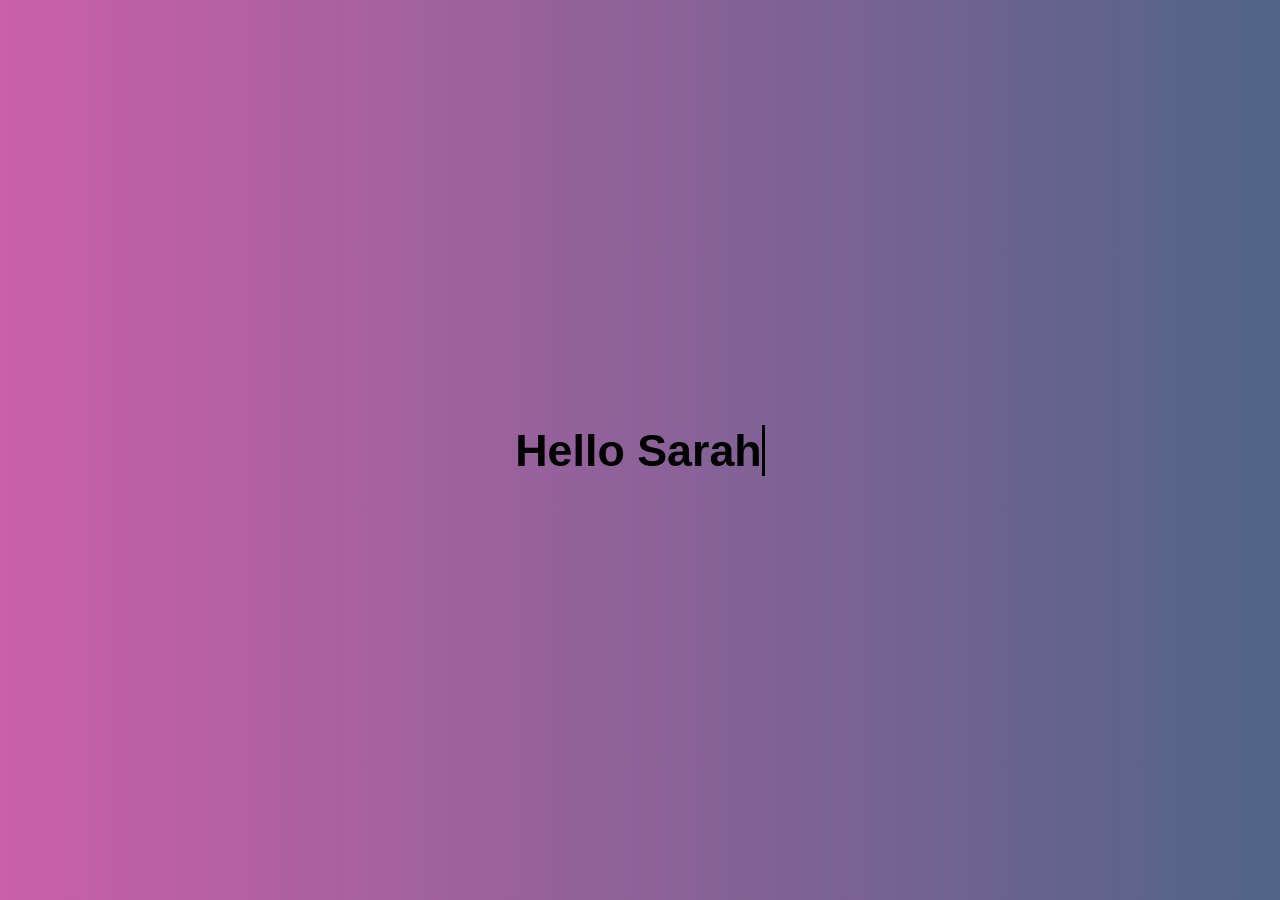
==== index.html @ d6d08c78 "Initial commit test" ====
<!DOCTYPE html>
<html lang="en">
<head>
  <meta charset="UTF-8" />
  <meta name="viewport" content="width=device-width, initial-scale=1.0"/>
  <title>Happy Birthday Sarah!</title>
  <link rel="stylesheet" href="style.css" />
</head>
<body>
  <canvas id="confetti-canvas"></canvas>

  <div class="container">
    <h1 id="typing-text"></h1>
    <button id="reveal-button" style="display:none;">Inga Press Panavum!</button>
  </div>

  <script src="confetti.js"></script>
  <script src="script.js"></script>
</body>
</html>
---- style.css ----
* {
  margin: 0;
  padding: 0;
  box-sizing: border-box;
}

body {
  background: linear-gradient(to right, #ca5faa, #506488);
  font-family: 'Segoe UI', sans-serif;
  overflow: hidden;
  height: 100vh;
}

canvas {
  position: fixed;
  top: 0;
  left: 0;
  z-index: 0;
}

.container {
  position: relative;
  z-index: 10;
  height: 100vh;
  display: flex;
  flex-direction: column;
  justify-content: center;
  align-items: center;
  text-align: center;
}

#typing-text {
  font-size: 2.8em;
  font-weight: bold;
  white-space: nowrap;
  overflow: hidden;
  border-right: 3px solid black;
  max-width: 90%;
}

button {
  margin-top: 30px;
  padding: 12px 25px;
  font-size: 1.1em;
  border: none;
  border-radius: 8px;
  background-color: #ff8a65;
  color: white;
  cursor: pointer;
  transition: background 0.3s;
}

button:hover {
  background-color: #ff7043;
}

.fake-button {
  position: absolute;
  padding: 12px 25px;
  font-size: 1.1em;
  font-weight: 600;
  border: none;
  border-radius: 8px;
  background-color: #f06292;
  color: white;
  cursor: pointer;
  box-shadow: 0 4px 15px rgba(0, 0, 0, 0.2);
  transition: transform 0.2s ease, background-color 0.3s ease;
  animation: bounce 0.6s ease;
}

.fake-button:hover {
  background-color: #ec407a;
  transform: scale(1.05);
}

@keyframes bounce {
  0%   { transform: scale(0.8); opacity: 0; }
  100% { transform: scale(1); opacity: 1; }
}
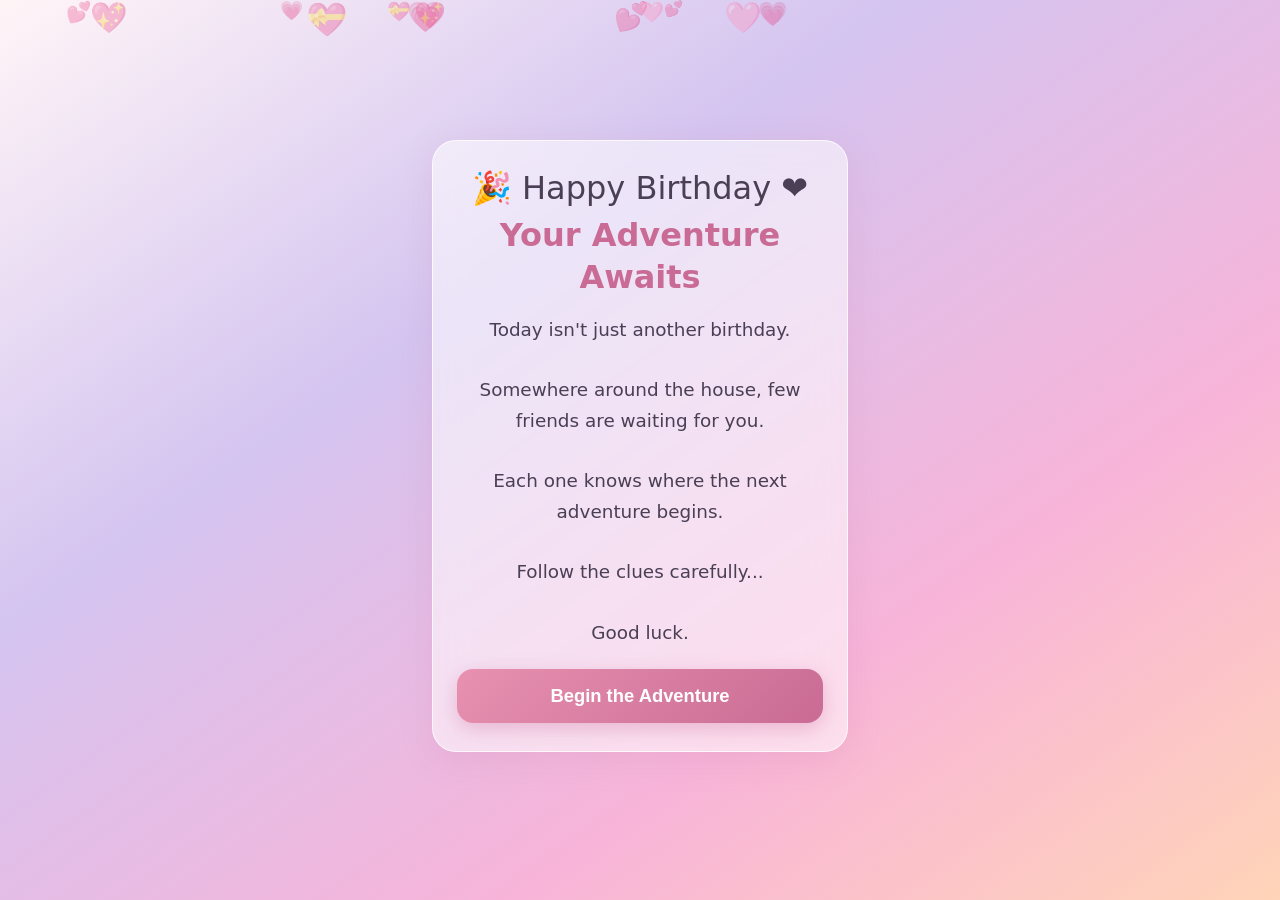
==== commit 6b5e54a1: "2026 version" ====
--- a/index.html
+++ b/index.html
@@ -2,19 +2,29 @@
 <html lang="en">
 <head>
   <meta charset="UTF-8" />
-  <meta name="viewport" content="width=device-width, initial-scale=1.0"/>
-  <title>Happy Birthday Sarah!</title>
+  <meta name="viewport" content="width=device-width, initial-scale=1.0, viewport-fit=cover" />
+  <title>Happy Birthday — Treasure Hunt</title>
   <link rel="stylesheet" href="style.css" />
 </head>
 <body>
+  <div class="hearts-bg" aria-hidden="true"></div>
   <canvas id="confetti-canvas"></canvas>
 
-  <div class="container">
-    <h1 id="typing-text"></h1>
-    <button id="reveal-button" style="display:none;">Inga Press Panavum!</button>
-  </div>
+  <main class="page start-page">
+    <div class="card">
+      <p class="start-emoji">🎉 Happy Birthday ❤️</p>
+      <h1 class="title">Your Adventure Awaits</h1>
+      <p class="subtitle">
+        Today isn't just another birthday.<br /><br />
+        Somewhere around the house, few friends are waiting for you.<br /><br />
+        Each one knows where the next adventure begins.<br /><br />
+        Follow the clues carefully...<br /><br />
+        Good luck.
+      </p>
+      <button id="start-btn" class="btn btn-primary">Begin the Adventure</button>
+    </div>
+  </main>
 
-  <script src="confetti.js"></script>
   <script src="script.js"></script>
 </body>
 </html>
--- a/style.css
+++ b/style.css
@@ -1,80 +1,487 @@
-* {
+*,
+*::before,
+*::after {
   margin: 0;
   padding: 0;
   box-sizing: border-box;
 }
 
+:root {
+  --pink: #f8b4d9;
+  --lavender: #d4c4f0;
+  --mint: #b8e8d4;
+  --peach: #ffd4b8;
+  --cream: #fff5f7;
+  --rose: #e891b0;
+  --deep-rose: #c96b94;
+  --text: #4a3f55;
+  --glass: rgba(255, 255, 255, 0.55);
+  --glass-border: rgba(255, 255, 255, 0.75);
+  --shadow: 0 8px 32px rgba(200, 120, 160, 0.18);
+}
+
+html {
+  font-size: 16px;
+  -webkit-tap-highlight-color: transparent;
+}
+
 body {
-  background: linear-gradient(to right, #ca5faa, #506488);
-  font-family: 'Segoe UI', sans-serif;
+  min-height: 100dvh;
+  font-family: "Segoe UI", system-ui, -apple-system, sans-serif;
+  color: var(--text);
+  background: linear-gradient(145deg, var(--cream) 0%, var(--lavender) 35%, var(--pink) 70%, var(--peach) 100%);
+  overflow-x: hidden;
+  overflow-y: auto;
+}
+
+body.page-exit {
+  opacity: 0;
+  transform: scale(0.98);
+  transition: opacity 0.35s ease, transform 0.35s ease;
+}
+
+body.page-enter {
+  animation: pageEnter 0.6s ease forwards;
+}
+
+@keyframes pageEnter {
+  from {
+    opacity: 0;
+    transform: translateY(12px);
+  }
+  to {
+    opacity: 1;
+    transform: translateY(0);
+  }
+}
+
+/* Floating hearts */
+.hearts-bg {
+  position: fixed;
+  inset: 0;
+  pointer-events: none;
+  z-index: 0;
   overflow: hidden;
-  height: 100vh;
-}
-
-canvas {
+}
+
+.heart {
+  position: absolute;
+  font-size: 1.2rem;
+  opacity: 0.35;
+  animation: floatHeart linear infinite;
+}
+
+@keyframes floatHeart {
+  0% {
+    transform: translateY(110vh) rotate(0deg);
+    opacity: 0;
+  }
+  10% {
+    opacity: 0.35;
+  }
+  90% {
+    opacity: 0.35;
+  }
+  100% {
+    transform: translateY(-10vh) rotate(360deg);
+    opacity: 0;
+  }
+}
+
+/* Confetti canvas */
+#confetti-canvas {
+  position: fixed;
+  inset: 0;
+  z-index: 100;
+  pointer-events: none;
+  display: none;
+}
+
+/* Layout */
+.page {
+  position: relative;
+  z-index: 1;
+  min-height: 100dvh;
+  display: flex;
+  flex-direction: column;
+  align-items: center;
+  justify-content: center;
+  padding: 1rem 1.25rem 1.5rem;
+  max-width: 480px;
+  margin: 0 auto;
+}
+
+/* Progress bar */
+.progress-wrap {
   position: fixed;
   top: 0;
   left: 0;
-  z-index: 0;
-}
-
-.container {
-  position: relative;
-  z-index: 10;
-  height: 100vh;
+  right: 0;
+  z-index: 50;
+  padding: 0.75rem 1.25rem;
+  background: rgba(255, 255, 255, 0.35);
+  backdrop-filter: blur(8px);
+  -webkit-backdrop-filter: blur(8px);
+}
+
+.progress-label {
   display: flex;
-  flex-direction: column;
-  justify-content: center;
-  align-items: center;
-  text-align: center;
-}
-
-#typing-text {
-  font-size: 2.8em;
-  font-weight: bold;
-  white-space: nowrap;
+  justify-content: space-between;
+  font-size: 0.75rem;
+  font-weight: 600;
+  color: var(--deep-rose);
+  margin-bottom: 0.35rem;
+  letter-spacing: 0.03em;
+}
+
+.progress-track {
+  height: 8px;
+  background: rgba(255, 255, 255, 0.6);
+  border-radius: 999px;
   overflow: hidden;
-  border-right: 3px solid black;
-  max-width: 90%;
-}
-
-button {
-  margin-top: 30px;
-  padding: 12px 25px;
-  font-size: 1.1em;
-  border: none;
-  border-radius: 8px;
-  background-color: #ff8a65;
-  color: white;
-  cursor: pointer;
-  transition: background 0.3s;
-}
-
-button:hover {
-  background-color: #ff7043;
-}
-
-.fake-button {
-  position: absolute;
-  padding: 12px 25px;
-  font-size: 1.1em;
+  box-shadow: inset 0 1px 3px rgba(0, 0, 0, 0.06);
+}
+
+.progress-fill {
+  height: 100%;
+  background: linear-gradient(90deg, var(--rose), var(--lavender));
+  border-radius: 999px;
+  width: 0%;
+  transition: width 0.8s cubic-bezier(0.4, 0, 0.2, 1);
+}
+
+.page.has-progress {
+  padding-top: 4rem;
+}
+
+/* Glass card */
+.card {
+  width: 100%;
+  background: var(--glass);
+  backdrop-filter: blur(16px);
+  -webkit-backdrop-filter: blur(16px);
+  border: 1.5px solid var(--glass-border);
+  border-radius: 24px;
+  padding: 1.75rem 1.5rem;
+  box-shadow: var(--shadow);
+  animation: cardFadeIn 0.7s ease 0.15s both;
+}
+
+@keyframes cardFadeIn {
+  from {
+    opacity: 0;
+    transform: translateY(20px);
+  }
+  to {
+    opacity: 1;
+    transform: translateY(0);
+  }
+}
+
+/* Typography */
+.title {
+  font-size: clamp(1.6rem, 6vw, 2rem);
+  font-weight: 700;
+  text-align: center;
+  color: var(--deep-rose);
+  line-height: 1.3;
+  margin-bottom: 1rem;
+}
+
+.subtitle {
+  font-size: clamp(1rem, 4vw, 1.15rem);
+  text-align: center;
+  line-height: 1.65;
+  color: var(--text);
+  margin-bottom: 1.25rem;
+}
+
+.story-text {
+  font-size: clamp(0.95rem, 3.8vw, 1.05rem);
+  line-height: 1.7;
+  color: var(--text);
+  margin-bottom: 1.25rem;
+  min-height: 4.5em;
+  white-space: pre-line;
+}
+
+.story-text.typing::after {
+  content: "|";
+  animation: blink 0.7s step-end infinite;
+  color: var(--rose);
+}
+
+@keyframes blink {
+  50% {
+    opacity: 0;
+  }
+}
+
+.riddle-label {
+  font-size: 0.8rem;
+  font-weight: 700;
+  text-transform: uppercase;
+  letter-spacing: 0.08em;
+  color: var(--rose);
+  margin-bottom: 0.5rem;
+}
+
+.riddle-text {
+  font-size: clamp(1rem, 4.2vw, 1.15rem);
+  font-style: italic;
+  line-height: 1.65;
+  color: var(--text);
+  margin-bottom: 1.25rem;
+  padding: 0.85rem 1rem;
+  background: rgba(255, 255, 255, 0.45);
+  border-radius: 16px;
+  border-left: 3px solid var(--rose);
+}
+
+/* Form */
+.input-group {
+  margin-bottom: 1rem;
+}
+
+.answer-input {
+  width: 100%;
+  padding: 1rem 1.15rem;
+  font-size: 1.1rem;
+  border: 2px solid rgba(233, 145, 176, 0.35);
+  border-radius: 16px;
+  background: rgba(255, 255, 255, 0.7);
+  color: var(--text);
+  outline: none;
+  transition: border-color 0.25s, box-shadow 0.25s;
+}
+
+.answer-input:focus {
+  border-color: var(--rose);
+  box-shadow: 0 0 0 3px rgba(233, 145, 176, 0.2);
+}
+
+.answer-input.shake {
+  animation: shake 0.45s ease;
+  border-color: #e57373;
+}
+
+@keyframes shake {
+  0%, 100% { transform: translateX(0); }
+  20% { transform: translateX(-8px); }
+  40% { transform: translateX(8px); }
+  60% { transform: translateX(-6px); }
+  80% { transform: translateX(6px); }
+}
+
+.hint-error {
+  font-size: 0.9rem;
+  color: #c62828;
+  text-align: center;
+  min-height: 1.4em;
+  margin-top: 0.5rem;
+}
+
+/* Buttons */
+.btn {
+  display: block;
+  width: 100%;
+  padding: 1rem 1.5rem;
+  font-size: 1.15rem;
   font-weight: 600;
   border: none;
-  border-radius: 8px;
-  background-color: #f06292;
+  border-radius: 16px;
+  cursor: pointer;
+  transition: transform 0.2s, box-shadow 0.2s, background 0.25s;
+  text-align: center;
+  text-decoration: none;
+}
+
+.btn:active {
+  transform: scale(0.97);
+}
+
+.btn-primary {
+  background: linear-gradient(135deg, var(--rose), var(--deep-rose));
   color: white;
-  cursor: pointer;
-  box-shadow: 0 4px 15px rgba(0, 0, 0, 0.2);
-  transition: transform 0.2s ease, background-color 0.3s ease;
-  animation: bounce 0.6s ease;
-}
-
-.fake-button:hover {
-  background-color: #ec407a;
-  transform: scale(1.05);
-}
-
-@keyframes bounce {
-  0%   { transform: scale(0.8); opacity: 0; }
-  100% { transform: scale(1); opacity: 1; }
-}
+  box-shadow: 0 6px 20px rgba(201, 107, 148, 0.35);
+}
+
+.btn-primary:hover {
+  box-shadow: 0 8px 28px rgba(201, 107, 148, 0.45);
+}
+
+.btn-secondary {
+  background: rgba(255, 255, 255, 0.75);
+  color: var(--deep-rose);
+  border: 2px solid var(--rose);
+  margin-top: 0.75rem;
+}
+
+.btn:disabled {
+  opacity: 0.55;
+  cursor: not-allowed;
+  transform: none;
+}
+
+/* Success reveal */
+.reveal-section {
+  display: none;
+  text-align: center;
+  animation: revealPop 0.6s cubic-bezier(0.34, 1.56, 0.64, 1) both;
+}
+
+.reveal-section.visible {
+  display: block;
+}
+
+@keyframes revealPop {
+  from {
+    opacity: 0;
+    transform: scale(0.85);
+  }
+  to {
+    opacity: 1;
+    transform: scale(1);
+  }
+}
+
+.success-badge {
+  font-size: 1.4rem;
+  font-weight: 700;
+  color: #2e7d32;
+  margin-bottom: 1rem;
+}
+
+.lego-reveal {
+  margin: 1rem 0 1.25rem;
+}
+
+.lego-emoji {
+  font-size: 4rem;
+  display: block;
+  margin-bottom: 0.5rem;
+  animation: legoBounce 0.8s ease 0.2s both;
+}
+
+@keyframes legoBounce {
+  0% {
+    transform: scale(0) rotate(-20deg);
+    opacity: 0;
+  }
+  60% {
+    transform: scale(1.15) rotate(5deg);
+  }
+  100% {
+    transform: scale(1) rotate(0);
+    opacity: 1;
+  }
+}
+
+.lego-name {
+  font-size: 1.1rem;
+  font-weight: 600;
+  color: var(--deep-rose);
+}
+
+.joke-text {
+  font-size: 1.05rem;
+  font-style: italic;
+  color: var(--rose);
+  margin: 0.75rem 0;
+  animation: fadeIn 0.5s ease both;
+}
+
+@keyframes fadeIn {
+  from { opacity: 0; }
+  to { opacity: 1; }
+}
+
+/* Clue form hidden after success */
+.clue-form.hidden {
+  display: none;
+}
+
+/* Finish page */
+.finish-animals {
+  display: flex;
+  justify-content: center;
+  gap: 0.35rem;
+  flex-wrap: wrap;
+  margin: 1.25rem 0;
+}
+
+.finish-animal {
+  font-size: 2.5rem;
+  animation: animalWave 0.6s ease both;
+}
+
+.finish-animal:nth-child(1) { animation-delay: 0.1s; }
+.finish-animal:nth-child(2) { animation-delay: 0.2s; }
+.finish-animal:nth-child(3) { animation-delay: 0.3s; }
+.finish-animal:nth-child(4) { animation-delay: 0.4s; }
+.finish-animal:nth-child(5) { animation-delay: 0.5s; }
+
+@keyframes animalWave {
+  from {
+    opacity: 0;
+    transform: translateY(20px) scale(0.5);
+  }
+  to {
+    opacity: 1;
+    transform: translateY(0) scale(1);
+  }
+}
+
+.finish-message {
+  font-size: clamp(0.95rem, 3.8vw, 1.05rem);
+  line-height: 1.75;
+  text-align: center;
+  margin-bottom: 1.5rem;
+}
+
+.finish-message strong {
+  display: block;
+  font-size: 1.2rem;
+  color: var(--deep-rose);
+  margin: 0.75rem 0;
+}
+
+/* Start page - no progress bar offset */
+.page.start-page {
+  padding-top: 1rem;
+}
+
+.start-emoji {
+  font-size: 2rem;
+  text-align: center;
+  margin-bottom: 0.5rem;
+  animation: pulse 2s ease infinite;
+}
+
+@keyframes pulse {
+  0%, 100% { transform: scale(1); }
+  50% { transform: scale(1.08); }
+}
+
+/* Responsive tweaks */
+@media (max-height: 700px) {
+  .card {
+    padding: 1.25rem 1.15rem;
+  }
+
+  .story-text {
+    min-height: 3em;
+    margin-bottom: 0.85rem;
+  }
+
+  .lego-emoji {
+    font-size: 3rem;
+  }
+}
+
+@media (min-width: 481px) {
+  .page {
+    padding-left: 2rem;
+    padding-right: 2rem;
+  }
+}
